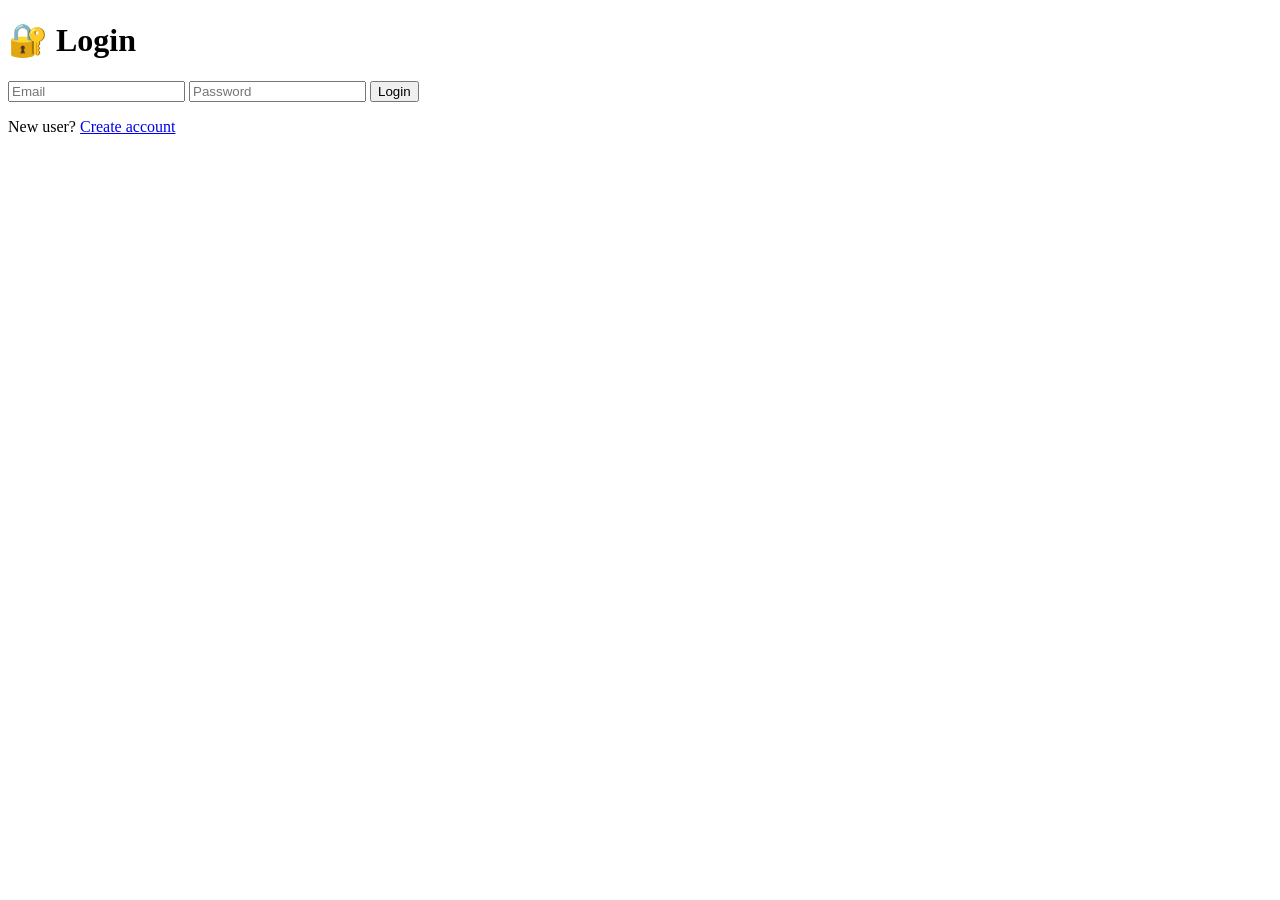
==== login.html @ 00ca8836 "Add files via upload ToDo List Application(with Authentication)" ====
<!DOCTYPE html>
<html lang="en">
<head>
  <meta charset="UTF-8">
  <title>Login</title>
  <link rel="stylesheet" href="style.css">
</head>
<body>

<div class="container">
  <h1>🔐 Login</h1>

  <input type="email" id="email" placeholder="Email" />
  <input type="password" id="password" placeholder="Password" />

  <button onclick="login()">Login</button>
  <p id="msg" style="color:red;"></p>

  <p style="margin-top:10px;">
    New user? <a href="signup.html">Create account</a>
  </p>
</div>

<script src="authorization.js"></script>
</body>
</html>
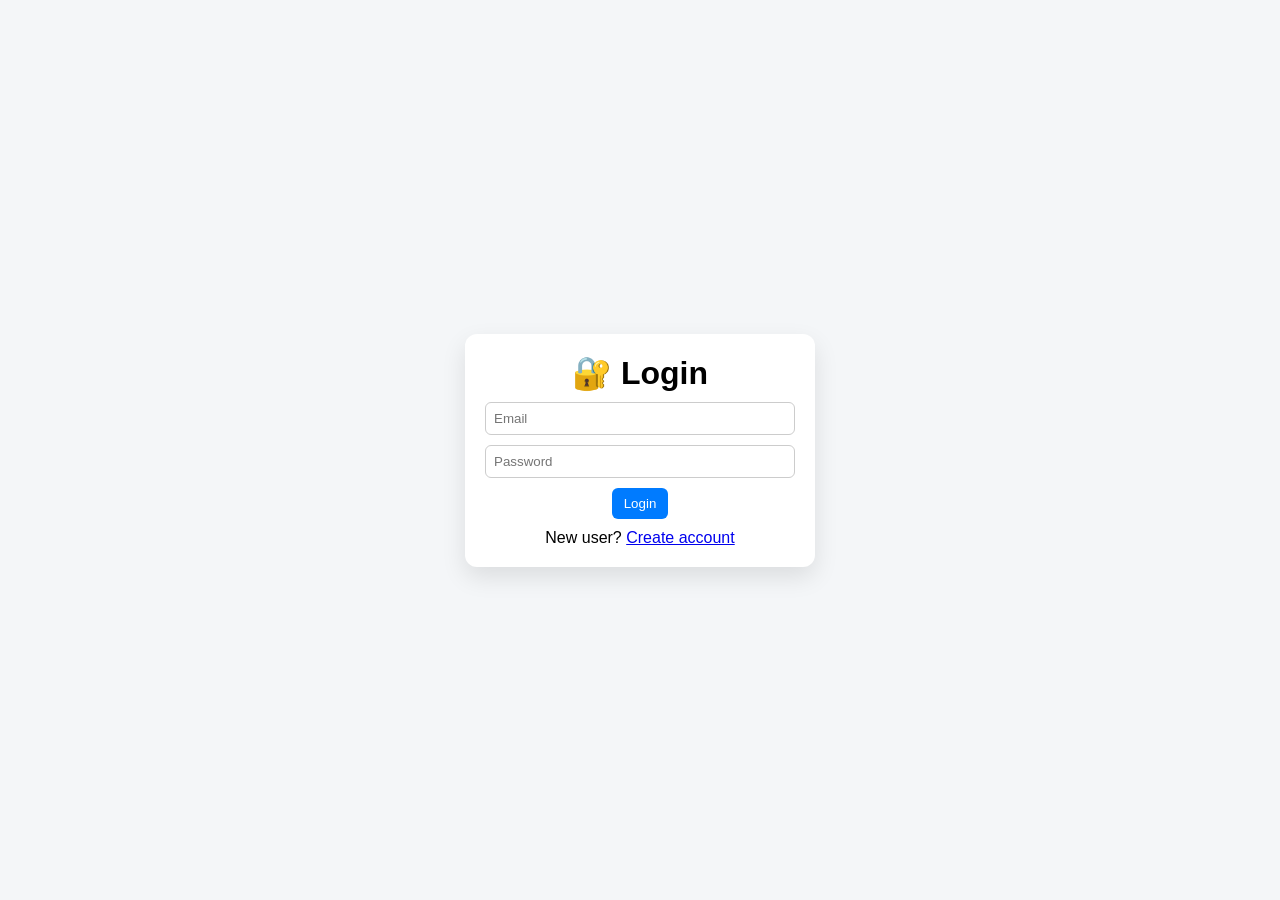
==== commit ff8d7638: "Update login.html" ====
--- a/login.html
+++ b/login.html
@@ -3,7 +3,7 @@
 <head>
   <meta charset="UTF-8">
   <title>Login</title>
-  <link rel="stylesheet" href="style.css">
+  <link rel="stylesheet" href="css/style.css">
 </head>
 <body>
 
@@ -21,6 +21,7 @@
   </p>
 </div>
 
-<script src="authorization.js"></script>
+<script src="js/authorization.js"></script>
 </body>
 </html>
+
--- a/css/style.css
+++ b/css/style.css
@@ -0,0 +1,45 @@
+* {
+  margin: 0;
+  padding: 0;
+  box-sizing: border-box;
+  font-family: Arial, sans-serif;
+}
+
+body {
+  background: #f4f6f8;
+  display: flex;
+  justify-content: center;
+  align-items: center;
+  height: 100vh;
+}
+
+.container {
+  background: #fff;
+  padding: 20px;
+  border-radius: 12px;
+  width: 350px;
+  box-shadow: 0 10px 25px rgba(0,0,0,0.1);
+  text-align: center;
+}
+
+input {
+  width: 100%;
+  padding: 8px;
+  margin-top: 10px;
+  border: 1px solid #ccc;
+  border-radius: 6px;
+}
+
+button {
+  margin-top: 10px;
+  padding: 8px 12px;
+  border: none;
+  background: #007bff;
+  color: white;
+  border-radius: 6px;
+  cursor: pointer;
+}
+
+button:hover {
+  background: #0056b3;
+}
